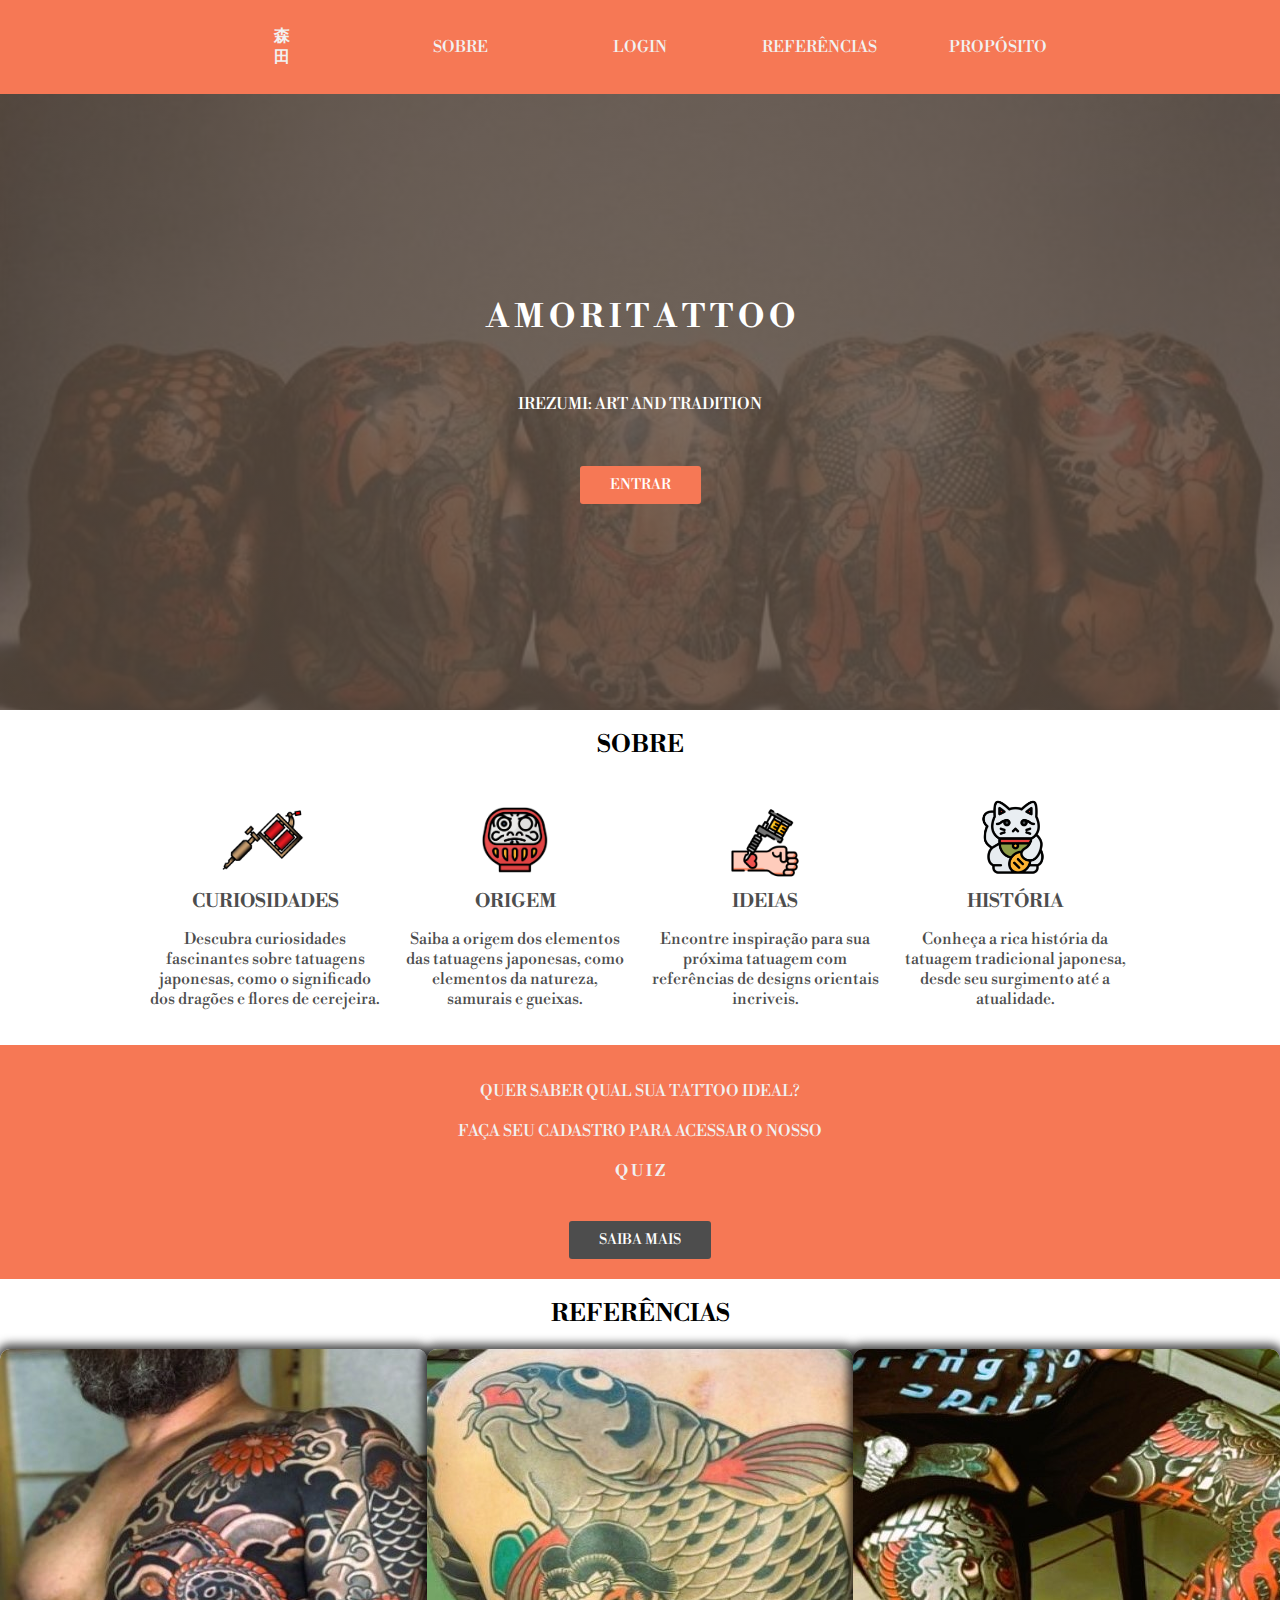
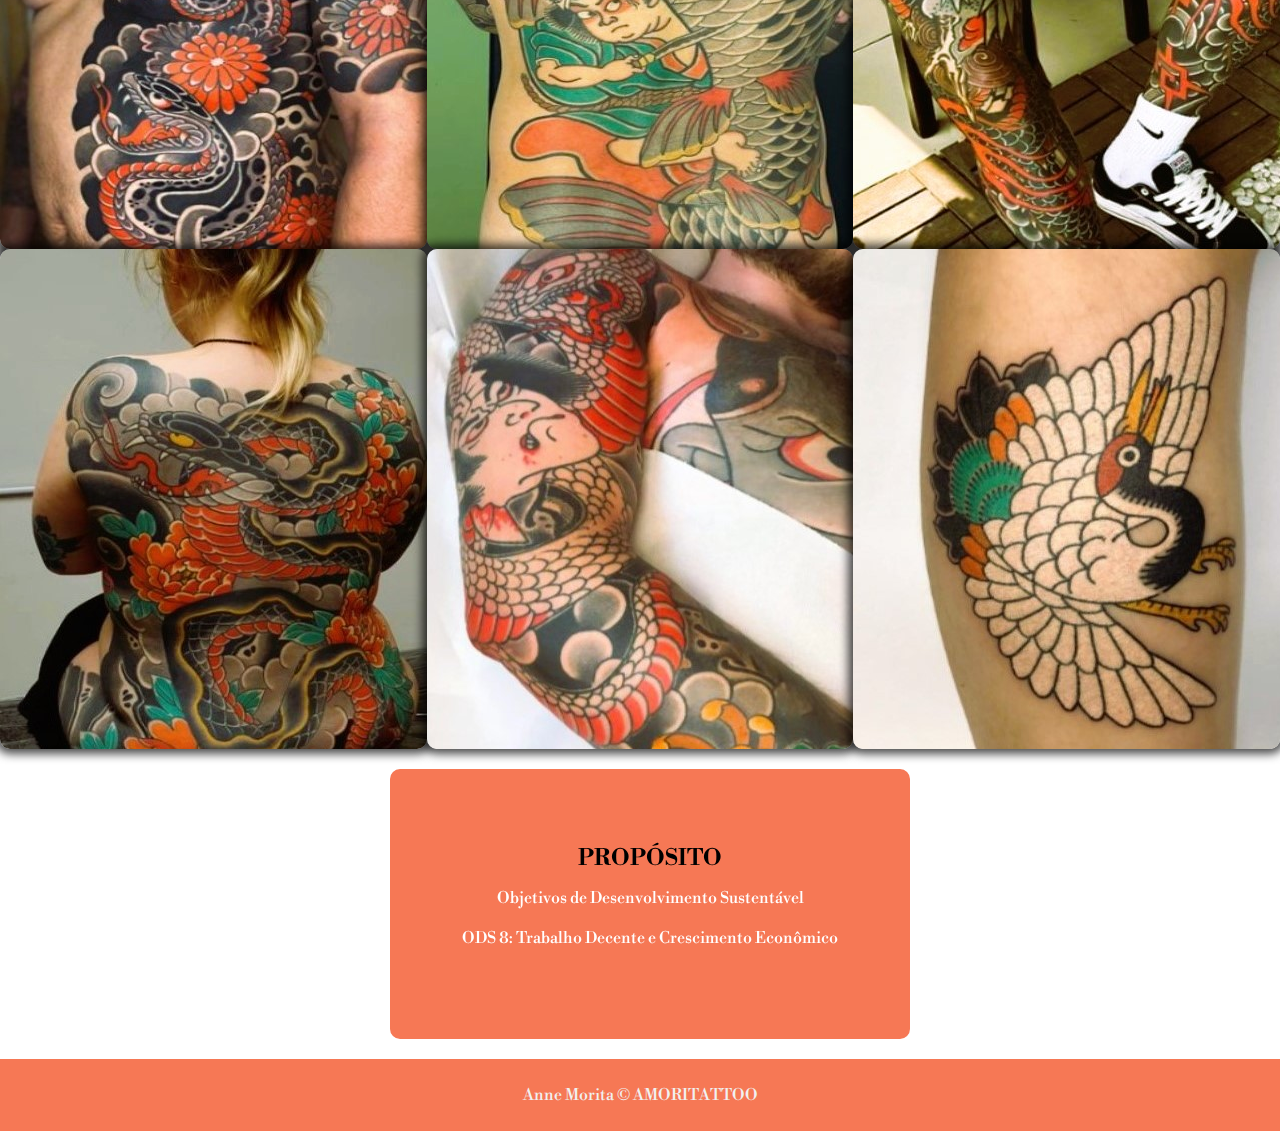
==== public/index.html @ 89bcedfd "construindo e ajustando quiz" ====
<!DOCTYPE html>
<html lang="pt-BR">

<head>
    <meta charset="utf-8">
    <title>Home</title>

    <link rel="stylesheet" href="./css/style.css">
    <link rel="shortcut icon" href="./assets/icon.png" type="image/x-icon" />
    <link rel="preconnect" href="https://fonts.googleapis.com">
    <link rel="preconnect" href="https://fonts.gstatic.com" crossorigin>
    <link
        href="https://fonts.googleapis.com/css2?family=LXGW+WenKai+Mono+TC&family=Libre+Bodoni:ital,wght@0,500;1,500&display=swap"
        rel="stylesheet">

</head>

<body id="page-top">

    <nav>
        <ul>
            <li><a href="#page-top"><b>森<br>田</b></a></li>
            <li><a href="#curiosidades">SOBRE</a></li>
            <li><a href="login.html">LOGIN</a></li>
            <li><a href="#referencias">REFERÊNCIAS</a></li>
            <li><a href="#onu">PROPÓSITO</a></li>
        </ul>
    </nav>

    <header>
        <h1>A M O R I T A T T O O</h1> <br>
        <p>IREZUMI: ART AND TRADITION</p> <br>
        <a href="login.html" class="botao">ENTRAR</a>
    </header>


    <section id="curiosidades">
        <h2>SOBRE</h2>
        <div>
            <img src="./assets/curiosidades.png" alt="maquina de tatuagem" height="100" />
            <h3>CURIOSIDADES</h3>
            <p>Descubra curiosidades fascinantes sobre tatuagens japonesas, como o significado dos dragões e flores de
                cerejeira.</p>
        </div>
        <div>
            <img src="./assets/origem.png" alt="daruma" height="100" />
            <h3>ORIGEM</h3>
            <p>Saiba a origem dos elementos das tatuagens japonesas, como elementos da natureza, samurais e gueixas.
            </p>
        </div>
        <div>
            <img src="./assets/ideias.png" alt="braço tatuado" height="100" />
            <h3>IDEIAS</h3>
            <p>
                Encontre inspiração para sua próxima tatuagem com referências de designs orientais incriveis. </p>
        </div>
        <div>
            <img src="./assets/historia.png" alt="neko" height="100" />
            <h3>HISTÓRIA</h3>
            <p>

                Conheça a rica história da tatuagem tradicional japonesa, desde seu surgimento até a atualidade. </p>
        </div>
    </section>

    <section id="cadastro">

        <br>
        <p>QUER SABER QUAL SUA TATTOO IDEAL? <br><br>
       FAÇA SEU CADASTRO PARA ACESSAR O NOSSO<br><br><b> Q U I Z </b></p>
        <a href="cadastro.html" class="botao">SAIBA MAIS</a>




    </section>



    <section id="referencias">
        <h2>REFERÊNCIAS</h2>
        <div class="cardb">


            <div class="second-content">
                <span>@jensschnettler</span>
            </div>
        </div>

        <div class="cardb2">

            <div class="second-content">
                <span>@horihiro_tattoomuch</span>
            </div>
        </div>

        <div class="cardb3">

            <div class="second-content">
                <span> @nguyen.kito.art</span>
            </div>
        </div>

        <div class="cardb4">

            <div class="second-content">
                <span>@ben_jenkins_tattooing</span>
            </div>
        </div>

        <div class="cardb5">

            <div class="second-content">
                <span>@augustodefilippo</span>
            </div>
        </div>

        <div class="cardb6">

            <div class="second-content">
                <span>@owen_yu_tattoos</span>
            </div>
        </div>



    </section>




    <section id="onu">
        <div class="card">
            <div class="card-inner">
                <div class="card-front">
                    <h2 id="proposito">PROPÓSITO</h2>


                    <p id="p2">Objetivos de Desenvolvimento Sustentável <br><br>

                   ODS 8: Trabalho Decente e Crescimento Econômico  </p>

                </div>
                <div class="card-back">
                    <p>

                        A indústria de tatuagem é área de emprego ótima para artistas. Incentivar esse setor promove
                        oportunidades especialmente para jovens. Estúdios de tatuagem
                        podem oferecer treinamento e desenvolvimento profissional, capacitando pessoas para construir
                        carreiras estáveis produzindo sua arte. Além disso, práticas comerciais éticas garantem
                        condições de
                        trabalho decentes, melhorando a qualidade e a segurança dos serviços e beneficiando a economia
                        local. Dessa
                        forma, a indústria de tatuagem está inserida nos objetivos do ODS 8.</p>
                </div>
            </div>
        </div>
    </section>

    <footer>
        <p>Anne Morita &copy; AMORITATTOO</p>
    </footer>


</body>

</html>
---- public/css/style.css ----
/*
GERAL
*/



.libre-bodoni-anne {
  font-family: "Libre Bodoni", serif;
  font-optical-sizing: auto;
  font-weight: 500;
  font-style: normal;
}

body {
  font-family: "Libre Bodoni";
  color: #4d4d4d;
  margin: 0;
  padding: 0;
  scroll-behavior: smooth;
  /* Adiciona comportamento de rolagem suave */
}

p {
  font-size: medium;
}

S h1,
h2,
h3 {
  margin: 0;
  font-family: "Libre Bodoni";
  font-weight: 700;
}

.botao {
  color: #ffffff;
  text-decoration: none;
  padding: 10px 30px;
  background-color: #f67855;
  font-size: .9em;
  border-radius: 3px;

}


/*
NAVEGAÇÃO
*/

nav {
  display: flex;
  flex-direction: column;
  align-items: center;
  background-color: #f67855;
  position: fixed;
  /* Fixar a navegação no topo */
  width: 100%;
  top: 0;
  z-index: 1000;
}

nav>a {
  text-decoration: none;
  color: #f1f1f1;
  font-weight: 700;
  font-size: 28px;
  font-family: "Libre Bodoni";
}

nav ul {
  list-style: none;
  padding: 0;
  display: flex;
  flex-direction: column;
  align-items: center;
  width: 100%;
}

nav ul li {
  text-align: center;
  width: 100%;
}

nav ul li a {
  display: inline-block;
  padding: 10px 0;
  width: 100%;
  text-decoration: none;
  color: #f1f1f1;
}

/*
CABEÇALHO
*/

header {
  background: linear-gradient(to bottom, rgba(92, 77, 66, 0.8) 0%, rgba(92, 77, 66, 0.8) 100%), url("../assets/telainicial.jpeg");
  background-size: cover;
  background-attachment: fixed;
  background-position: center;
  background-repeat: no-repeat;
  color: #ffffff;
  display: flex;
  flex-direction: column;
  align-items: center;
  text-align: center;
  padding: 20px;
  margin-top: 70px;
  /* Espaço para a navegação fixa */
}

header p {
  margin-bottom: 2em;
}

/*
CADASTRO
*/

#cadastro {
  display: flex;
  flex-direction: column;
  align-items: center;
  text-align: center;
  padding: 0 20px 20px;
  background-color: #f67855;
  color: #f1f1f1;
}

#cadastro p {
  margin-bottom: 2.5em;
  max-width: 1000px;
}

#cadastro .botao {
  background-color: #4d4d4d;
  color: #ffffff;
}

/*
curiosidades
*/

#curiosidades {
  padding: 20px;
  display: flex;
  flex-direction: column;
  align-items: center;
}

#curiosidades div {
  display: flex;
  flex-direction: column;
  align-items: center;
  text-align: center;
  margin-top: 30px;
}

/*
REFERENCIAS
*/

#referencias {
  display: flex;
  flex-direction: column;
  align-items: center;
  padding-top: 20px;
}

#referencias h2 {
  margin-bottom: 20px;
}

#referencias img {
  width: 100%;
}

/*
onu
*/

#onu {
  display: flex;

  align-items: center;
  text-align: center;
  padding: 20px;
}

/*
FOOTER
*/

footer {
  text-align: center;
  padding: 10px;
  background-color: #f67855;
  color: #f1f1f1;
}

/*
LOGIN E CADASTRO
*/
.container {
  display: flex;
  justify-content: center;
  align-items: center;
  height: 100vh;

}

.form {
  background-color: #ffffff;
  padding: 20px;
  border-radius: 8px;
  box-shadow: 0 0 10px rgba(0, 0, 0, 0.1);
  text-align: center;
  width: 300px;
  font-family: "Libre Bodoni";
  margin-top: 95px;
  color: #000000;
  /* text-shadow:
    2px 2px 0#ffffff,
    -2px -2px 0#ffffff,
    2px -2px 0 #ffffff,
    -2px 2px 0 #ffffff,
    2px 0 0 #ffffff,
    -2px 0 0 #ffffff,
    0 2px 0 #ffffff,
    0 -2px 0 #ffffff; */

}

.form h2 {
  margin-bottom: 20px;
  font-family: "Libre Bodoni";
}

.form-group {
  margin-bottom: 15px;
  font-family: "Libre Bodoni";
}

.form-group label {
  display: block;
  margin-bottom: 5px;
  font-weight: bold;
  font-family: "Libre Bodoni";
}

.form-group input {
  width: calc(100% - 10px);
  padding: 8px;
  border: 1px solid #ccc;
  border-radius: 5px;
}

.btn-login,
#btn-saiba {
  background-color: #f67855;
  color: white;
  padding: 10px 20px;
  border: none;
  border-radius: 5px;
  cursor: pointer;
  transition: background-color 0.3s;
}



.btn-login:hover {
  background-color: #eea794;
}

/*
MEDIA QUERIES
*/

@media screen and (min-width: 768px) {

  /*
  NAVEGAÇÃO
  */
  nav {
    flex-direction: row;
    justify-content: space-around;
  }

  nav ul {
    flex-direction: row;
    width: 70%;
  }

  /*
  CABEÇALHO
  */

  header {
    height: 600px;
    justify-content: center;
  }

  /*
  CADASTRO
  */


}

.box {
  justify-content: center;
  display: flex;
  position: relative;
  background-color: #000000;
  margin-right: 50%;



}

#img_fundo {
  background-repeat: no-repeat;
  width: 100vh;
  height: 300px;
  justify-content: center;
  display: flex;
  position: absolute;


}




/*
  SOBRE
  */

#curiosidades {
  flex-direction: row;
  flex-wrap: wrap;
  align-items: flex-start;
  max-width: 1000px;
  margin: 0 auto;
}

#curiosidades h2 {
  text-align: center;
  width: 100%;
}

#curiosidades div {
  flex-grow: 1;
  flex-basis: 150px;
  padding: 0 10px;
}

/*
  REFERENCIAS
  */

#referencias {
  flex-direction: row;
  flex-wrap: wrap;
}

#referencias h2 {
  width: 100%;
  text-align: center;
}

#referencias img {

  width: 33.3333333333%;
}

.card {
  width: 500px;
  height: 250px;
  perspective: 1000px;
  margin-bottom: 20px;

}

.card-inner {
  width: 100%;
  height: 100%;
  position: relative;
  transform-style: preserve-3d;
  transition: transform 0.999s;
}

.card:hover .card-inner {
  transform: rotateY(180deg);
}

.card-front,
.card-back {
  position: absolute;
  width: 100%;
  height: 100%;
  backface-visibility: hidden;
}

.card-front {
  background-color: #f67855;
  color: #ffffff;
  border: 10px solid #f67855;
  border-radius: 10px;
  justify-content: center;
  font-size: 15px;
  transform: rotateY(0deg);
  align-items: center;
  flex-direction: column;
  display: flex;
}

.card-back {
  background-color: #ffffff;
  color: #000000;
  display: flex;
  align-items: center;
  border: 10px solid #ffffff;
  border-radius: 10px;
  justify-content: center;
  font-size: 20px;
  transform: rotateY(180deg);
}


/*
  PROPOSITO
  */

#onu {
  flex-direction: row;
  flex-wrap: wrap;
  /* justify-content: space-around; */
  max-width: 500px;
  margin: 0 auto;
}

#onu h2,
#onu p {
  width: 100%;
}

/* card referencias */

.cardb,
.cardb2,
.cardb3,
.cardb4,
.cardb5,
.cardb6 {

  width: 33.3333333333%;
  height: 500px;
  transition: all 0.4s;
  border-radius: 10px;
  box-shadow: 0px 0px 10px 5px rgba(0, 0, 0, 0.705);
  background-repeat: no-repeat;
  font-size: larger;
}

.cardb {
  background-image: url(../assets/tt1.jpg);
}

.cardb2 {
  background-image: url(../assets/tt2.jpg);
}

.cardb3 {
  background-image: url(../assets/tt3.jpg);
}

.cardb4 {
  background-image: url(../assets/tt4.jpg);
}

.cardb5 {
  background-image: url(../assets/tt5.jpg);
}

.cardb6 {
  background-image: url(../assets/tt6.jpg);
}

.cardb:hover,
.cardb2:hover,
.cardb3:hover,
.cardb4:hover,
.cardb5:hover,
.cardb6:hover {
  border-radius: 15px;
  cursor: pointer;
  transform: scale(1.0);
  box-shadow: 0px 0px 5px 5px rgba(0, 0, 0, 0.705);
  background: rgba(0, 0, 0, 0.609);
}

/* .first-content {
 
  height: 100%;
  width: 100%;
  transition: all 0.4s;
  display: flex;
  justify-content: center;
  align-items: center;
  opacity: 1;
  border-radius: 15px;
} */


.cardb:hover .first-content,
.cardb2:hover .first-content,
.cardb3:hover .first-content,
.cardb4:hover .first-content,
.cardb5:hover .first-content,
.cardb6:hover .first-content {
  height: 0px;
  opacity: 0;

}

.second-content {
  color: #f67855;
  height: 0%;
  width: 90%;
  opacity: 0;
  display: flex;
  justify-content: center;
  align-items: center;
  border-radius: 15px;
  transition: all 0.4s;
  font-size: 0px;
  transform: rotate(90deg) scale(-1);
}

.cardb:hover .second-content,
.cardb2:hover .second-content,
.cardb3:hover .second-content,
.cardb4:hover .second-content,
.cardb5:hover .second-content,
.cardb6:hover .second-content {
  opacity: 1;
  height: 100%;
  font-size: 15px;
  transform: rotate(0deg);
}

body h2 {
  color: #000000;
}

button {
  width: 100%;
  text-align: start;
  padding: 5px;
  border: none;
  border-radius: 5px;
  cursor: pointer;
  background-color: #f67855;
  color: #ffffff;
}
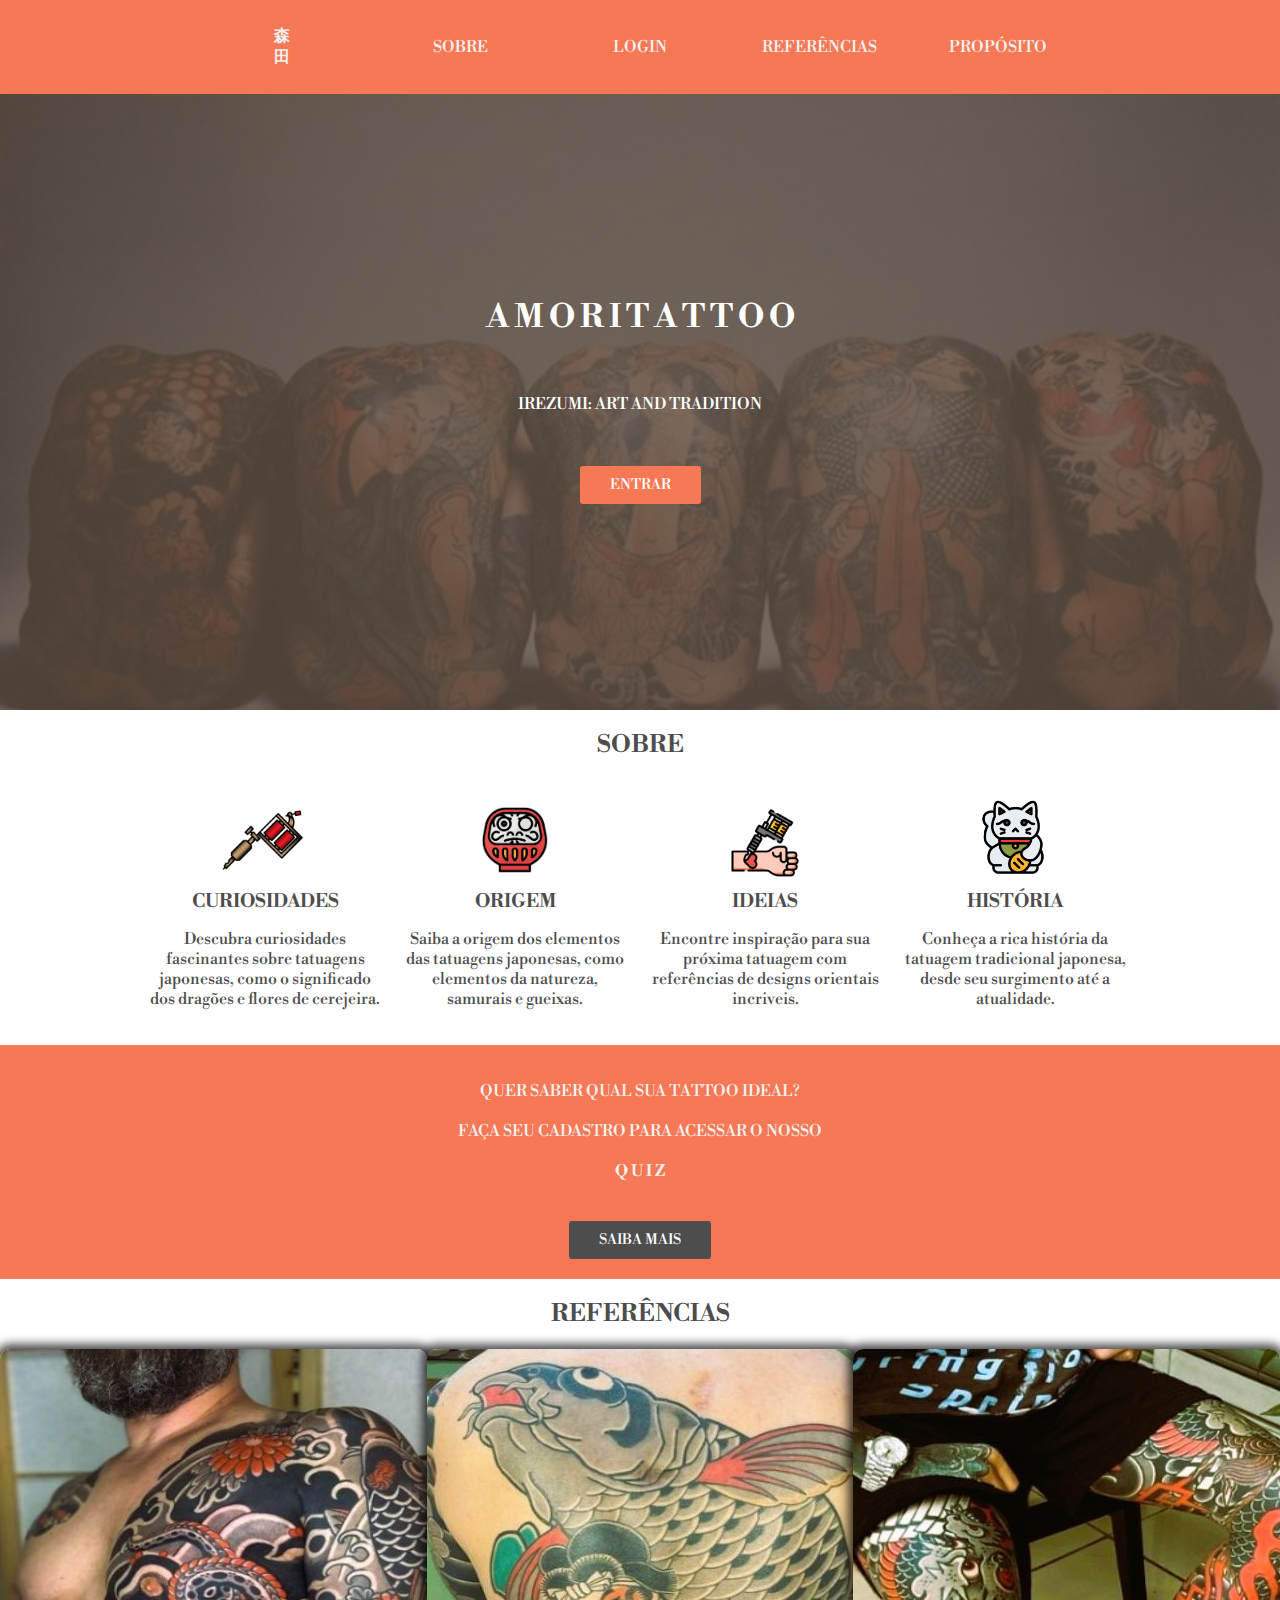
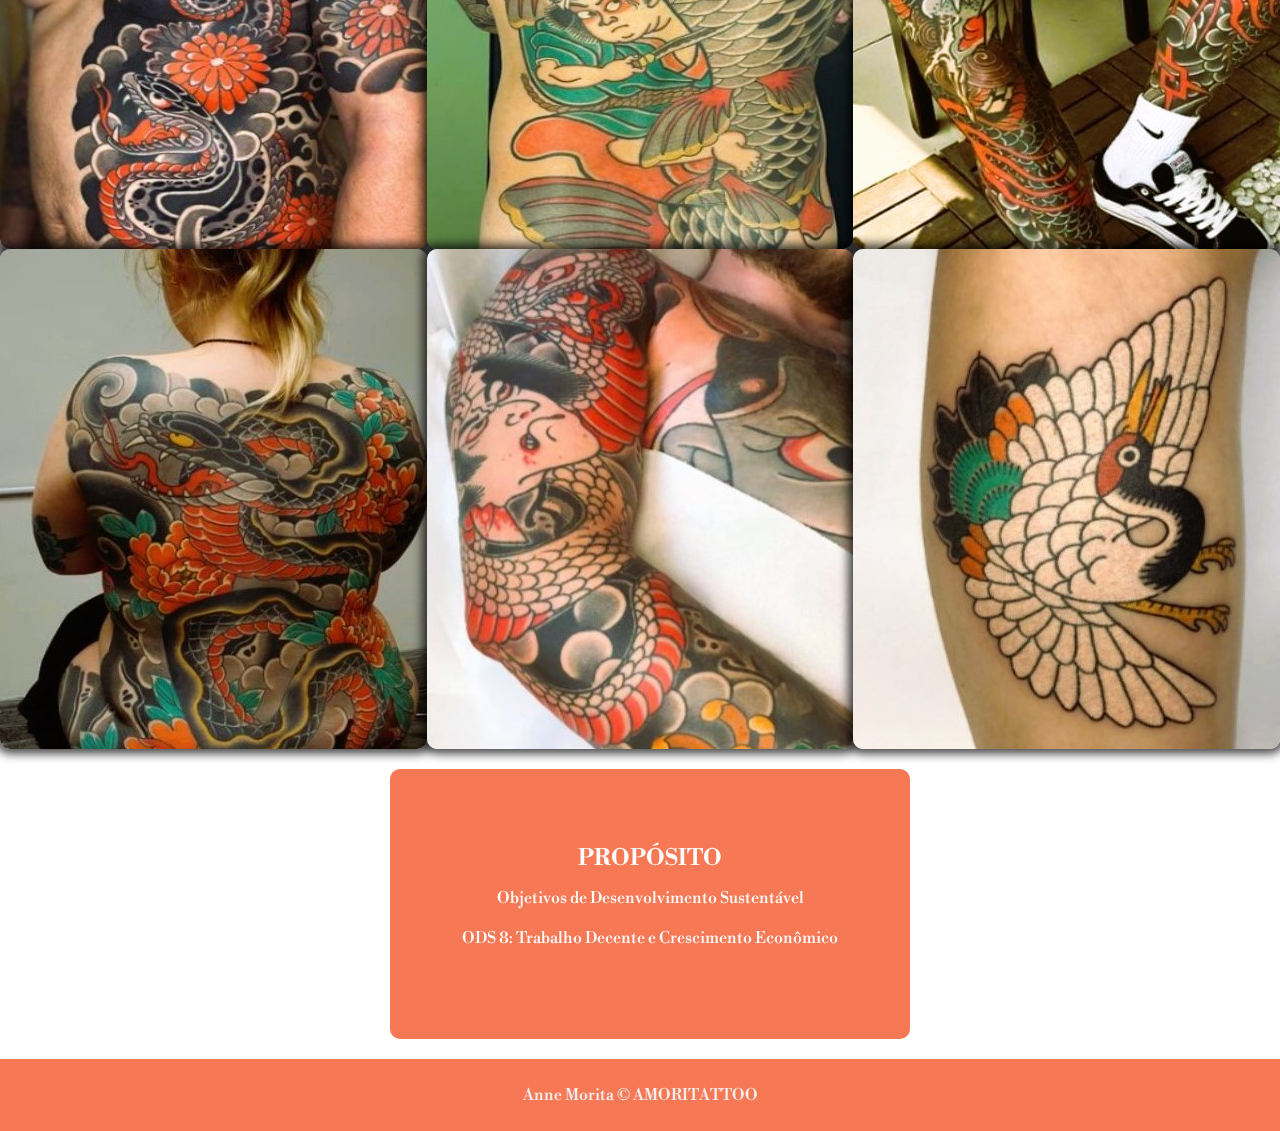
==== commit d49c8872: "ajustes finais feitos" ====
--- a/public/index.html
+++ b/public/index.html
@@ -111,7 +111,7 @@
         <div class="cardb5">
 
             <div class="second-content">
-                <span>@augustodefilippo</span>
+                <span><a href="https://moodle.sptech.school/    " class="links">@augustodefilippo</a></span>
             </div>
         </div>
 
--- a/public/css/style.css
+++ b/public/css/style.css
@@ -26,7 +26,14 @@
 
 S h1,
 h2,
-h3 {
+h3
+ {
+  margin: 0;
+  font-family: "Libre Bodoni";
+  font-weight: 700;
+}
+
+.perguntas {
   margin: 0;
   font-family: "Libre Bodoni";
   font-weight: 700;
@@ -59,6 +66,19 @@
   z-index: 1000;
 }
 
+.nav1 {
+  display: flex;
+  flex-direction: column;
+  align-items: center;
+  background-color: #f67855;
+  position: fixed;
+  /* Fixar a navegação no topo */
+  width: 100%;
+  /* top: 0; */
+  z-index: 1000;
+  border-radius: 5px;
+}
+
 nav>a {
   text-decoration: none;
   color: #f1f1f1;
@@ -194,7 +214,7 @@
 footer {
   text-align: center;
   padding: 10px;
-  background-color: #f67855;
+  background-color:#f67855 ;
   color: #f1f1f1;
 }
 
@@ -231,6 +251,58 @@
 
 }
 
+.form1 {
+  background-color: #ffffff;
+  padding: 20px;
+  border-radius: 8px;
+  box-shadow: 0 0 10px rgba(0, 0, 0, 0.1);
+  text-align: center;
+  width: 300px;
+  font-family: "Libre Bodoni";
+  margin-top: 95px;
+  color: #000000;
+  display: flex;
+  justify-content: center;
+  align-items: center;
+  flex-direction: column;
+}
+
+.form2 {
+  background-color: #ffffff91;
+  padding: 20px;
+  border-radius: 8px;
+  box-shadow: 0 0 10px rgba(0, 0, 0, 0.1);
+  text-align: center;
+  width: 850px;
+  height: 500px;
+  font-family: "Libre Bodoni";
+  margin-top: 95px;
+  color: #000000;
+  display: flex;
+  justify-content: center;
+  align-items: center;
+ 
+}
+
+.grafico{
+ display: flex;
+ width: 400px;
+ justify-content: center;
+ align-items: center;
+ margin-right: 100px;
+
+}
+
+.grafico2{
+  display: flex;
+  width: 400px;
+  justify-content: center;
+  align-items: center;
+  margin-bottom: 20px;
+  flex-direction: column;
+  margin-top: 30px;
+ }
+
 .form h2 {
   margin-bottom: 20px;
   font-family: "Libre Bodoni";
@@ -266,7 +338,22 @@
   transition: background-color 0.3s;
 }
 
-
+.links {
+  text-decoration: none;
+  color: #f67855;
+  font-size: 50px;
+}
+
+.btn-reiniciar{
+  background-color: #f67855;
+  color: white;
+  padding: 10px 20px;
+  border: none;
+  border-radius: 5px;
+  cursor: pointer;
+  transition: background-color 0.3s;
+  display: none;
+}
 
 .btn-login:hover {
   background-color: #eea794;
@@ -306,6 +393,8 @@
 
 
 }
+
+
 
 .box {
   justify-content: center;
@@ -550,17 +639,28 @@
   transform: rotate(0deg);
 }
 
-body h2 {
-  color: #000000;
-}
-
-button {
-  width: 100%;
+
+
+.botaoQuiz button{
+  width: 50%;
   text-align: start;
   padding: 5px;
   border: none;
   border-radius: 5px;
   cursor: pointer;
-  background-color: #f67855;
-  color: #ffffff;
+  background-color: #00000073;
+  color:#ffffff;
+  margin-top: 6px;
+  text-align: center;
+}
+
+.finish,
+.finish span
+#QtdPontos{
+  display: flex;
+  justify-content: center;
+  align-items: center;
+  flex-direction: column;
+  font-family:"Libre Bodoni";
+  margin-top: 10px;
 }